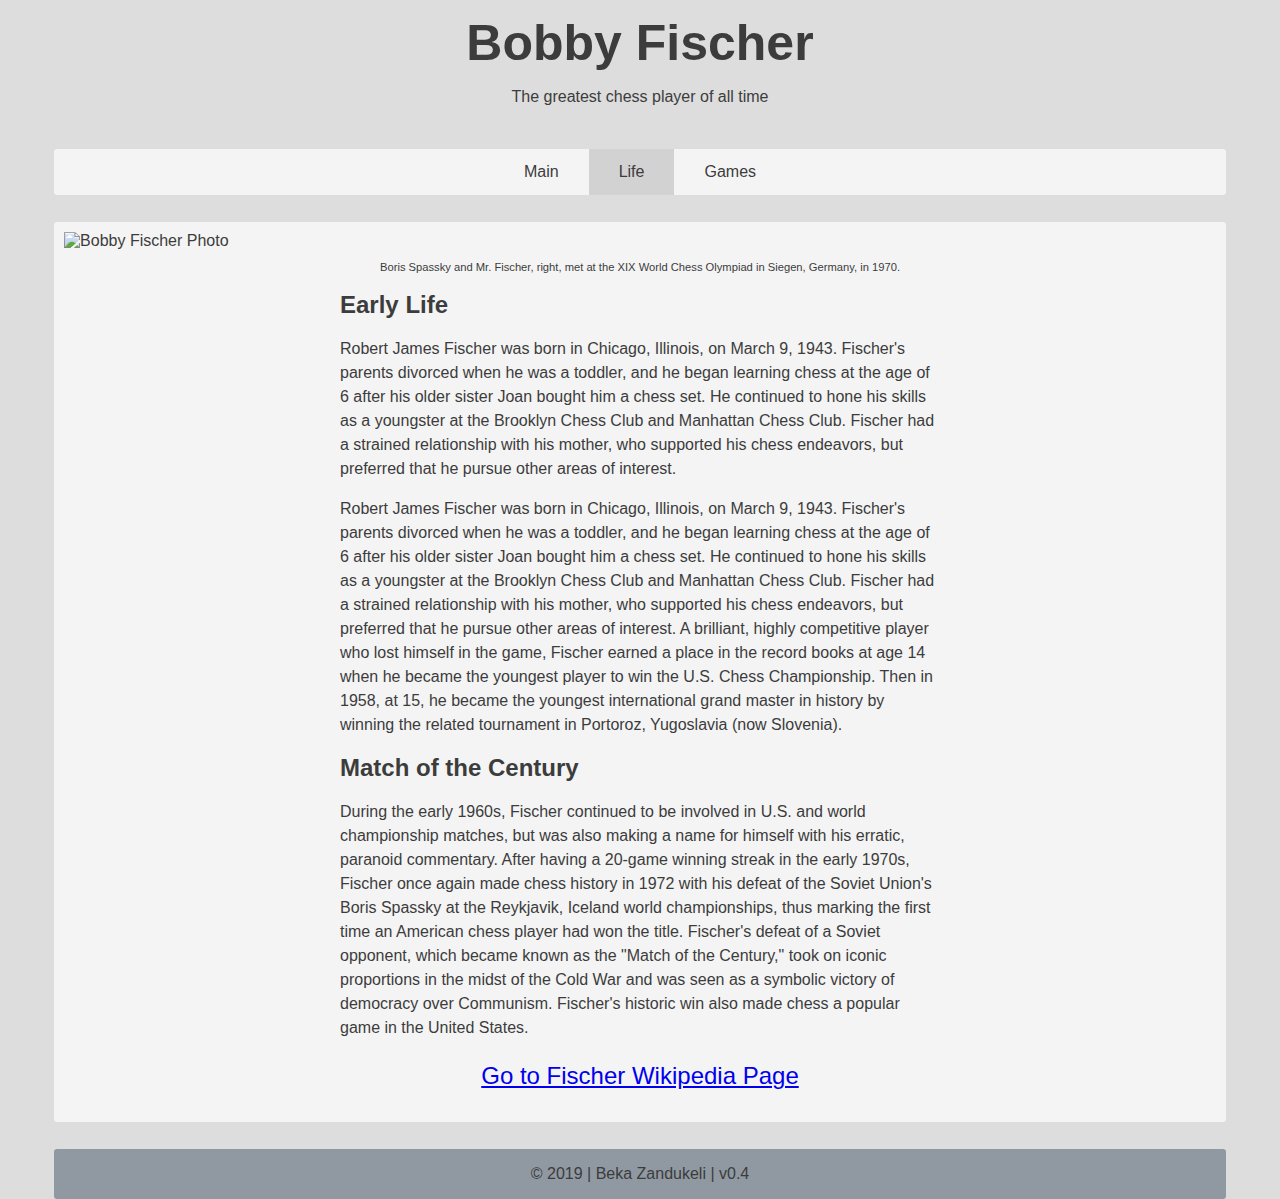
==== life.html @ 8b6e753c "Tribute Page v0.4" ====
<!DOCTYPE html>
<html lang="en" dir="ltr">
  <head>
    <meta charset="utf-8">
    <title>Bobby Fischer</title>
    <link rel="stylesheet" type="text/css" href="styles/index.css">
  </head>
  <body>
      <div id="main">
        <!--

          freeCodeCamp Validator

        -->
        <script src="https://cdn.freecodecamp.org/testable-projects-fcc/v1/bundle.js"></script>

        <header>

          <h1 id="title">Bobby Fischer</h1>
          <p> The greatest chess player of all time </p>

        </header>

        <nav>
          <ul>
            <li><a href="index.html">Main</a></li>
            <li><a class="active" href="life.html">Life</a></li>
            <li><a href="games.html">Games</a></li>
          </ul>
        </nav>

        <main id="main-tag">



          <div id="img-div">

            <img id="image" src="images/image_main.jpg" alt="Bobby Fischer Photo">

            <p id="img-caption">Boris Spassky and Mr. Fischer, right, met at the XIX World Chess Olympiad in Siegen, Germany, in 1970.</p>

          </div>

          <div id="tribute-info">
            <h2>Early Life</h2>
              <p>Robert James Fischer was born in Chicago, Illinois, on March 9, 1943. Fischer's parents divorced when he was a toddler, and he began learning chess at the age of 6 after his older sister Joan bought him a chess set. He continued to hone his skills as a youngster at the Brooklyn Chess Club and Manhattan Chess Club. Fischer had a strained relationship with his mother, who supported his chess endeavors, but preferred that he pursue other areas of interest.</p>
              <p>
Robert James Fischer was born in Chicago, Illinois, on March 9, 1943. Fischer's parents divorced when he was a toddler, and he began learning chess at the age of 6 after his older sister Joan bought him a chess set. He continued to hone his skills as a youngster at the Brooklyn Chess Club and Manhattan Chess Club. Fischer had a strained relationship with his mother, who supported his chess endeavors, but preferred that he pursue other areas of interest.
A brilliant, highly competitive player who lost himself in the game, Fischer earned a place in the record books at age 14 when he became the youngest player to win the U.S. Chess Championship. Then in 1958, at 15, he became the youngest international grand master in history by winning the related tournament in Portoroz, Yugoslavia (now Slovenia). </p>
            <h2>Match of the Century</h2>
              <p>During the early 1960s, Fischer continued to be involved in U.S. and world championship matches, but was also making a name for himself with his erratic, paranoid commentary. After having a 20-game winning streak in the early 1970s, Fischer once again made chess history in 1972 with his defeat of the Soviet Union's Boris Spassky at the Reykjavik, Iceland world championships, thus marking the first time an American chess player had won the title. Fischer's defeat of a Soviet opponent, which became known as the "Match of the Century," took on iconic proportions in the midst of the Cold War and was seen as a symbolic victory of democracy over Communism. Fischer's historic win also made chess a popular game in the United States. </p>
            <a id="tribute-link" href="https://en.wikipedia.org/wiki/Bobby_Fischer#World_Championship_match" target="_blank">Go to Fischer Wikipedia Page</a>
          </div>


        </main>

        <footer>&copy; 2019 | Beka Zandukeli | v0.4</footer>
      </div>
  </body>
</html>
---- styles/index.css ----
body {
  font-family: arial;
  background-color: #dddddd;
  color: #3C3C3C;
  height: 100vh;
}

header {
  margin: 1.5vh auto;
  display:flex;
  justify-content: center;
  align-items: center;
  flex-direction: column;
}

header > h1 {
  font-size:50px;
}

ul {
  list-style-type: none;
  margin: 3vh 3.6vw;
  padding: 0;
  overflow: hidden;
  background-color: #f4f4f4;
  display: flex;
  justify-content: center;
  border-radius: 3px;
}

li a {
  display: block;
  color: #3C3C3C;
  text-align: center;
  padding: 14px 30px;
  text-decoration: none;
}

li a:hover {
  background-color: #D2D2D2
}

.active {
  background-color: #D2D2D2
}

main {
  background-color: #f4f4f4;
  border-radius: 3px;
  margin: 3vh 3.6vw;
  padding: 10px;
}

footer {
  display:flex;
  justify-content: center;
  align-items: center;
  background-color: #9099a2;
  height: 50px;
  margin: 3vh 3.6vw;
  text-align: center;
  border-radius: 3px;
}

#title {
  margin:0;
}

#image {
  margin:auto;
  height:auto;
  max-width: 100%;
  display:block;
}

#img-caption {
  text-align: center;
  font-size: 0.7em;
}

#tribute-info {
  display: block;
  margin:auto;
  line-height: 1.5em;
  max-width: 600px;
}

#tribute-link {
  margin: 1em;
  font-size: 1.5em;
  display: block;
  text-align: center;
}

iframe {
  width:100%;
  height: 100%;
}

#chessgames {
  height: 90vh;
}
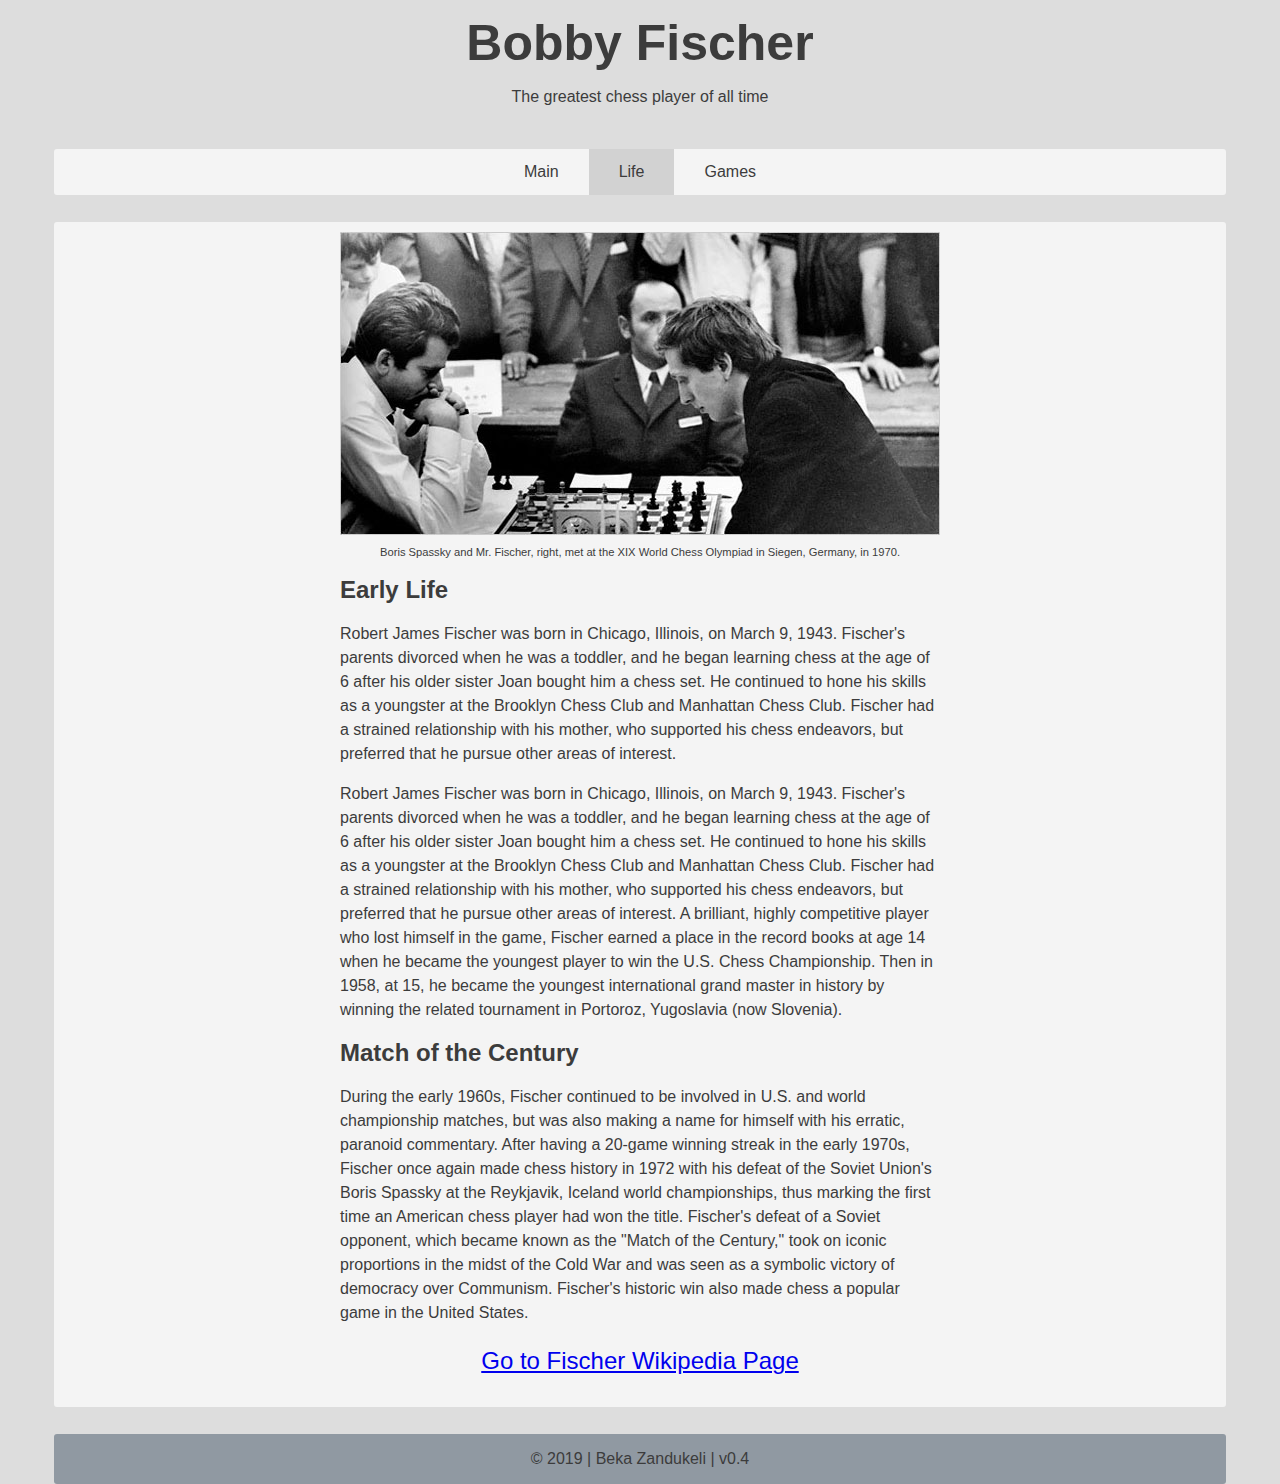
==== commit 40190863: "fixed image link" ====
--- a/life.html
+++ b/life.html
@@ -35,7 +35,7 @@
 
           <div id="img-div">
 
-            <img id="image" src="images/image_main.jpg" alt="Bobby Fischer Photo">
+            <img id="image" src="img/image_main.jpg" alt="Bobby Fischer Photo">
 
             <p id="img-caption">Boris Spassky and Mr. Fischer, right, met at the XIX World Chess Olympiad in Siegen, Germany, in 1970.</p>
 
